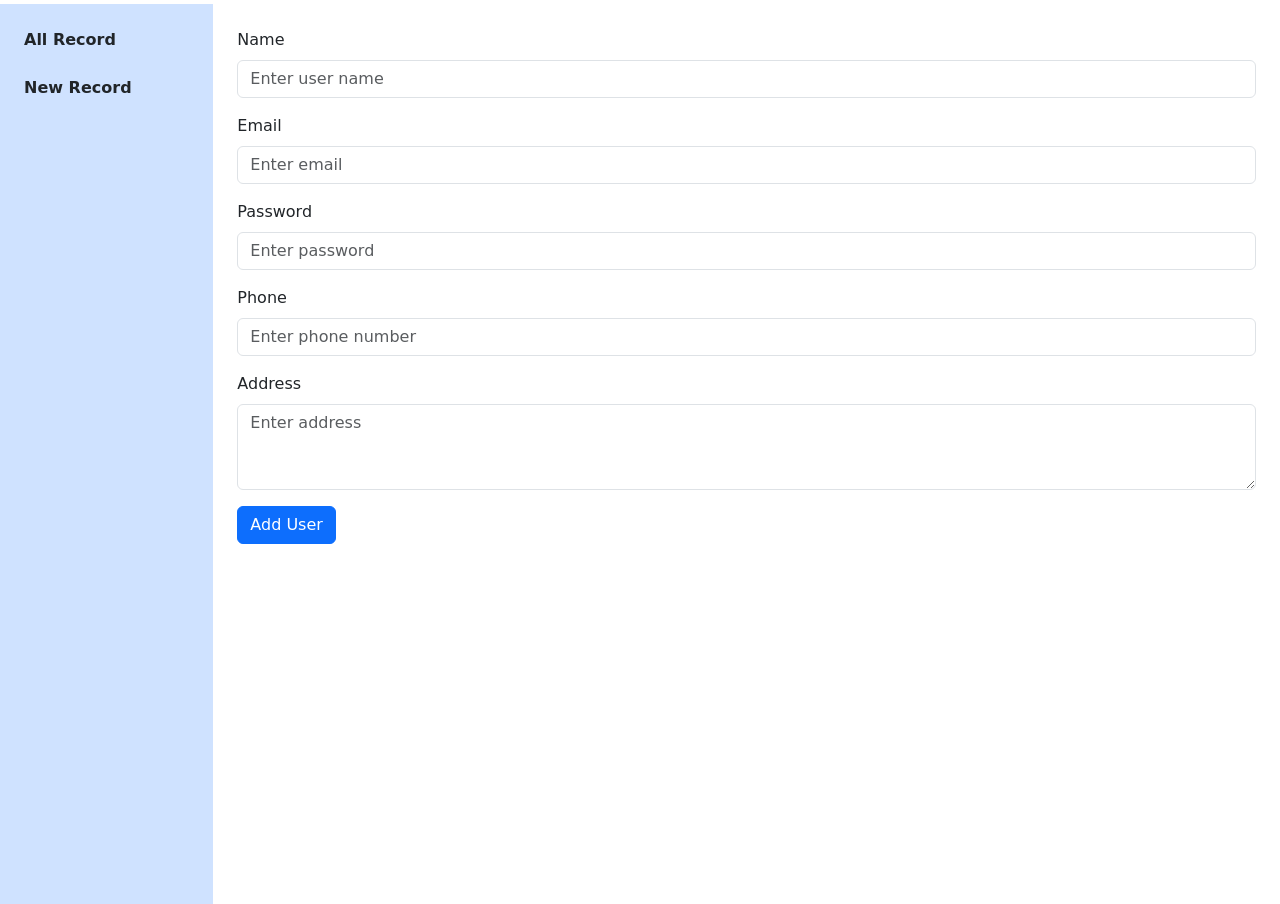
==== add_new.html @ 01c57127 "updated code" ====
<!doctype html>
<html lang="en">
  <head>
    <meta charset="utf-8" />
    <meta name="viewport" content="width=device-width, initial-scale=1" />
    <title>New User</title>
    <link
      href="https://cdn.jsdelivr.net/npm/bootstrap@5.3.8/dist/css/bootstrap.min.css"
      rel="stylesheet"
      integrity="sha384-sRIl4kxILFvY47J16cr9ZwB07vP4J8+LH7qKQnuqkuIAvNWLzeN8tE5YBujZqJLB"
      crossorigin="anonymous"
    />
    <link rel="stylesheet" href="./assets/css/style.css" />
  </head>
  <body>
    <div class="container-fluid">
      <div class="row mt-1">
        <div class="col-12 col-md-2 bg-primary-subtle min-vh-100 p-3">
          <div class="d-flex flex-column gap-2">
            <a
              href="index.html"
              class="sidebar-link text-dark text-decoration-none px-2 py-2 rounded fw-semibold"
            >
              All Record
            </a>
            <a
              href="add_new.html"
              class="sidebar-link text-dark text-decoration-none px-2 py-2 rounded fw-semibold"
            >
              New Record
            </a>
          </div>
        </div>

        <div class="col-12 col-md-10 p-4">
          <form id="userForm">
            <div class="mb-3">
              <label for="name" class="form-label"> Name </label>

              <input
                type="text"
                class="form-control"
                id="name"
                name="name"
                placeholder="Enter user name"
                required
              />
            </div>

            <div class="mb-3">
              <label for="email" class="form-label"> Email </label>

              <input
                type="email"
                class="form-control"
                id="email"
                name="email"
                placeholder="Enter email"
                required
              />
            </div>

            <div class="mb-3">
              <label for="password" class="form-label"> Password </label>

              <input
                type="password"
                class="form-control"
                id="password"
                name="password"
                placeholder="Enter password"
                required
              />
            </div>
            <div class="mb-3">
              <label for="phone" class="form-label"> Phone </label>

              <input
                type="text"
                class="form-control"
                id="phone"
                name="phone"
                placeholder="Enter phone number"
                required
              />
            </div>

            <div class="mb-3">
              <label for="address" class="form-label"> Address </label>

              <textarea
                class="form-control"
                id="address"
                name="address"
                rows="3"
                placeholder="Enter address"
                required
              ></textarea>
            </div>
            <button type="submit" class="btn btn-primary">Add User</button>
          </form>
        </div>
      </div>
    </div>

    <script
      src="https://cdn.jsdelivr.net/npm/bootstrap@5.3.8/dist/js/bootstrap.bundle.min.js"
      integrity="sha384-FKyoEForCGlyvwx9Hj09JcYn3nv7wiPVlz7YYwJrWVcXK/BmnVDxM+D2scQbITxI"
      crossorigin="anonymous"
    ></script>

    <script src="./assets/js/scripts.js"></script>
  </body>
</html>
---- assets/css/style.css ----
.sidebar-link {
  transition: 0.2s;
}

.sidebar-link:hover {
  background-color: white;
}
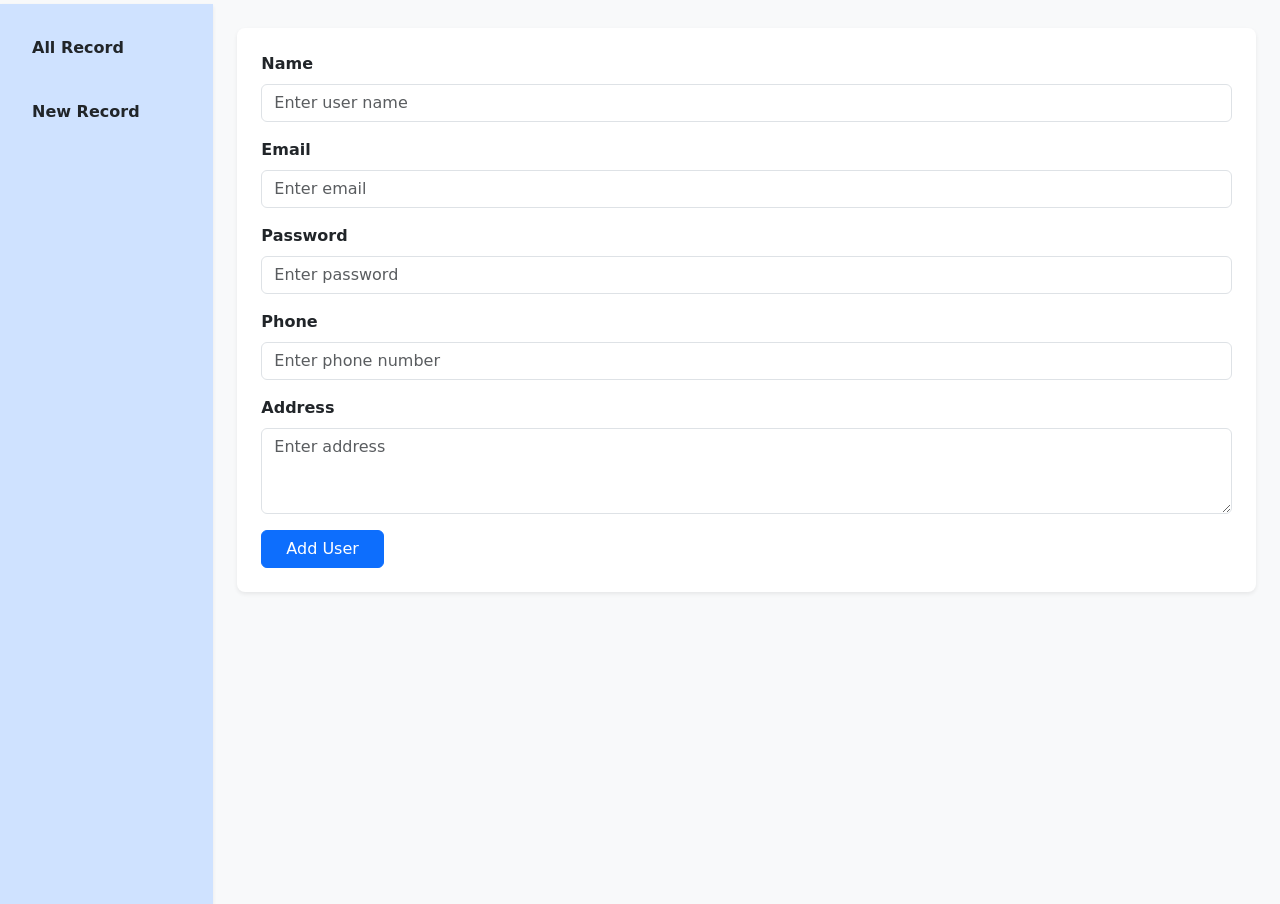
==== commit 82e13a22: "update code" ====
--- a/add_new.html
+++ b/add_new.html
@@ -3,102 +3,122 @@
   <head>
     <meta charset="utf-8" />
     <meta name="viewport" content="width=device-width, initial-scale=1" />
+
     <title>New User</title>
+
     <link
       href="https://cdn.jsdelivr.net/npm/bootstrap@5.3.8/dist/css/bootstrap.min.css"
       rel="stylesheet"
       integrity="sha384-sRIl4kxILFvY47J16cr9ZwB07vP4J8+LH7qKQnuqkuIAvNWLzeN8tE5YBujZqJLB"
       crossorigin="anonymous"
     />
+
     <link rel="stylesheet" href="./assets/css/style.css" />
   </head>
-  <body>
+
+  <body class="bg-light">
     <div class="container-fluid">
-      <div class="row mt-1">
-        <div class="col-12 col-md-2 bg-primary-subtle min-vh-100 p-3">
+      <div class="row min-vh-100 mt-1">
+        <!-- Sidebar -->
+        <div class="col-12 col-md-2 bg-primary-subtle min-vh-100 p-3 shadow-sm">
           <div class="d-flex flex-column gap-2">
             <a
               href="index.html"
-              class="sidebar-link text-dark text-decoration-none px-2 py-2 rounded fw-semibold"
+              class="sidebar-link text-dark text-decoration-none px-3 py-3 rounded-3 fw-semibold"
             >
               All Record
             </a>
+
             <a
               href="add_new.html"
-              class="sidebar-link text-dark text-decoration-none px-2 py-2 rounded fw-semibold"
+              class="sidebar-link text-dark text-decoration-none px-3 py-3 rounded-3 fw-semibold"
             >
               New Record
             </a>
           </div>
         </div>
 
-        <div class="col-12 col-md-10 p-4">
-          <form id="userForm">
-            <div class="mb-3">
-              <label for="name" class="form-label"> Name </label>
+        <div class="col-12 col-md-10 p-2 p-md-3 p-lg-4">
+          <div class="bg-white rounded-3 shadow-sm p-3 p-md-4">
+            <form id="userForm">
+              <div class="mb-3">
+                <label for="name" class="form-label fw-semibold"> Name </label>
 
-              <input
-                type="text"
-                class="form-control"
-                id="name"
-                name="name"
-                placeholder="Enter user name"
-                required
-              />
-            </div>
+                <input
+                  type="text"
+                  class="form-control"
+                  id="name"
+                  name="name"
+                  placeholder="Enter user name"
+                  required
+                />
+              </div>
 
-            <div class="mb-3">
-              <label for="email" class="form-label"> Email </label>
+              <div class="mb-3">
+                <label for="email" class="form-label fw-semibold">
+                  Email
+                </label>
 
-              <input
-                type="email"
-                class="form-control"
-                id="email"
-                name="email"
-                placeholder="Enter email"
-                required
-              />
-            </div>
+                <input
+                  type="email"
+                  class="form-control"
+                  id="email"
+                  name="email"
+                  placeholder="Enter email"
+                  required
+                />
+              </div>
 
-            <div class="mb-3">
-              <label for="password" class="form-label"> Password </label>
+              <div class="mb-3">
+                <label for="password" class="form-label fw-semibold">
+                  Password
+                </label>
 
-              <input
-                type="password"
-                class="form-control"
-                id="password"
-                name="password"
-                placeholder="Enter password"
-                required
-              />
-            </div>
-            <div class="mb-3">
-              <label for="phone" class="form-label"> Phone </label>
+                <input
+                  type="password"
+                  class="form-control"
+                  id="password"
+                  name="password"
+                  placeholder="Enter password"
+                  required
+                />
+              </div>
 
-              <input
-                type="text"
-                class="form-control"
-                id="phone"
-                name="phone"
-                placeholder="Enter phone number"
-                required
-              />
-            </div>
+              <div class="mb-3">
+                <label for="phone" class="form-label fw-semibold">
+                  Phone
+                </label>
 
-            <div class="mb-3">
-              <label for="address" class="form-label"> Address </label>
+                <input
+                  type="text"
+                  class="form-control"
+                  id="phone"
+                  name="phone"
+                  placeholder="Enter phone number"
+                  required
+                />
+              </div>
 
-              <textarea
-                class="form-control"
-                id="address"
-                name="address"
-                rows="3"
-                placeholder="Enter address"
-                required
-              ></textarea>
-            </div>
-            <button type="submit" class="btn btn-primary">Add User</button>
-          </form>
+              <div class="mb-3">
+                <label for="address" class="form-label fw-semibold">
+                  Address
+                </label>
+
+                <textarea
+                  class="form-control"
+                  id="address"
+                  name="address"
+                  rows="3"
+                  placeholder="Enter address"
+                  required
+                ></textarea>
+              </div>
+
+              <button type="submit" class="btn btn-primary px-4">
+                Add User
+              </button>
+            </form>
+          </div>
         </div>
       </div>
     </div>
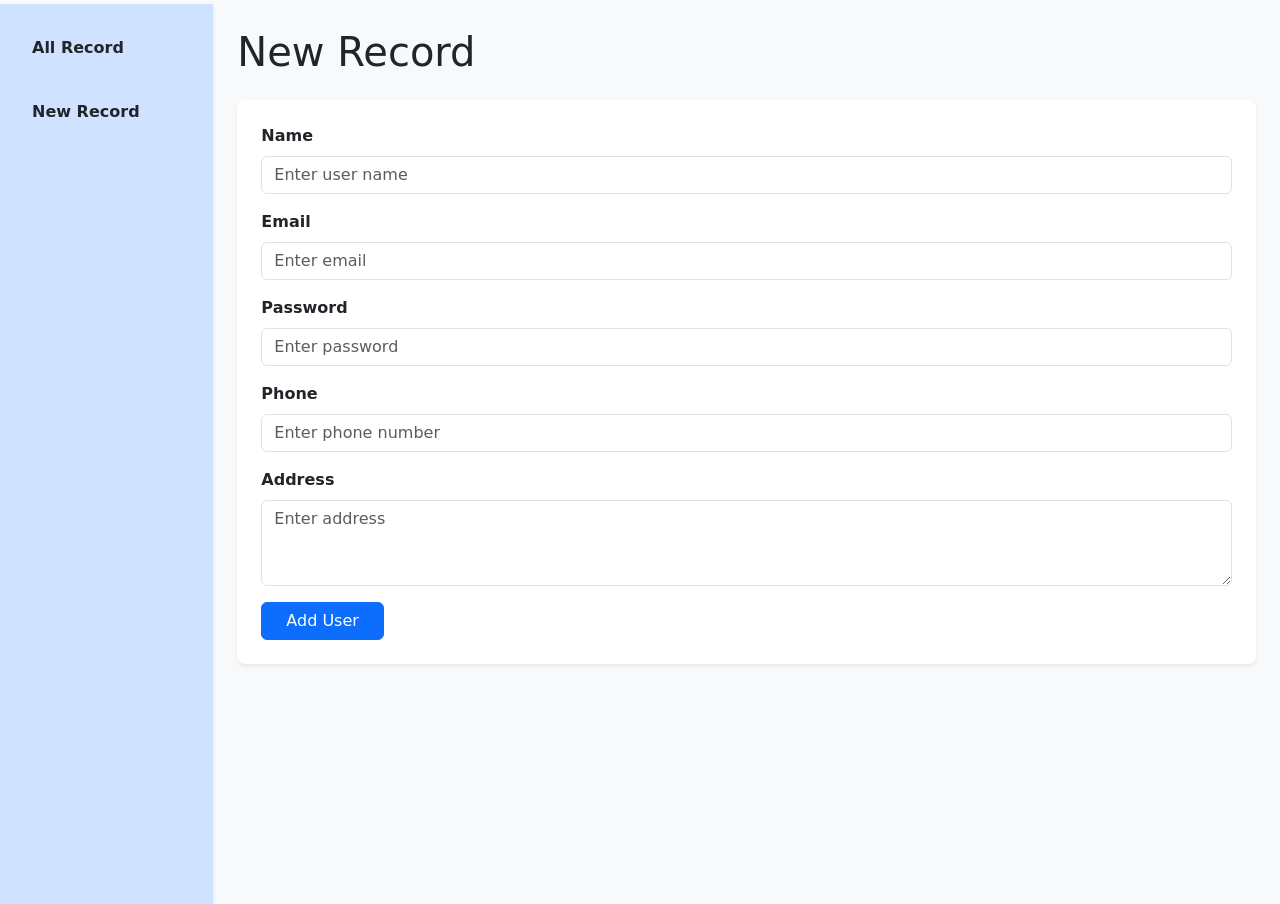
==== commit 1616f61f: "update" ====
--- a/add_new.html
+++ b/add_new.html
@@ -39,6 +39,7 @@
         </div>
 
         <div class="col-12 col-md-10 p-2 p-md-3 p-lg-4">
+          <h1 class="mb-4">New Record</h1>
           <div class="bg-white rounded-3 shadow-sm p-3 p-md-4">
             <form id="userForm">
               <div class="mb-3">
